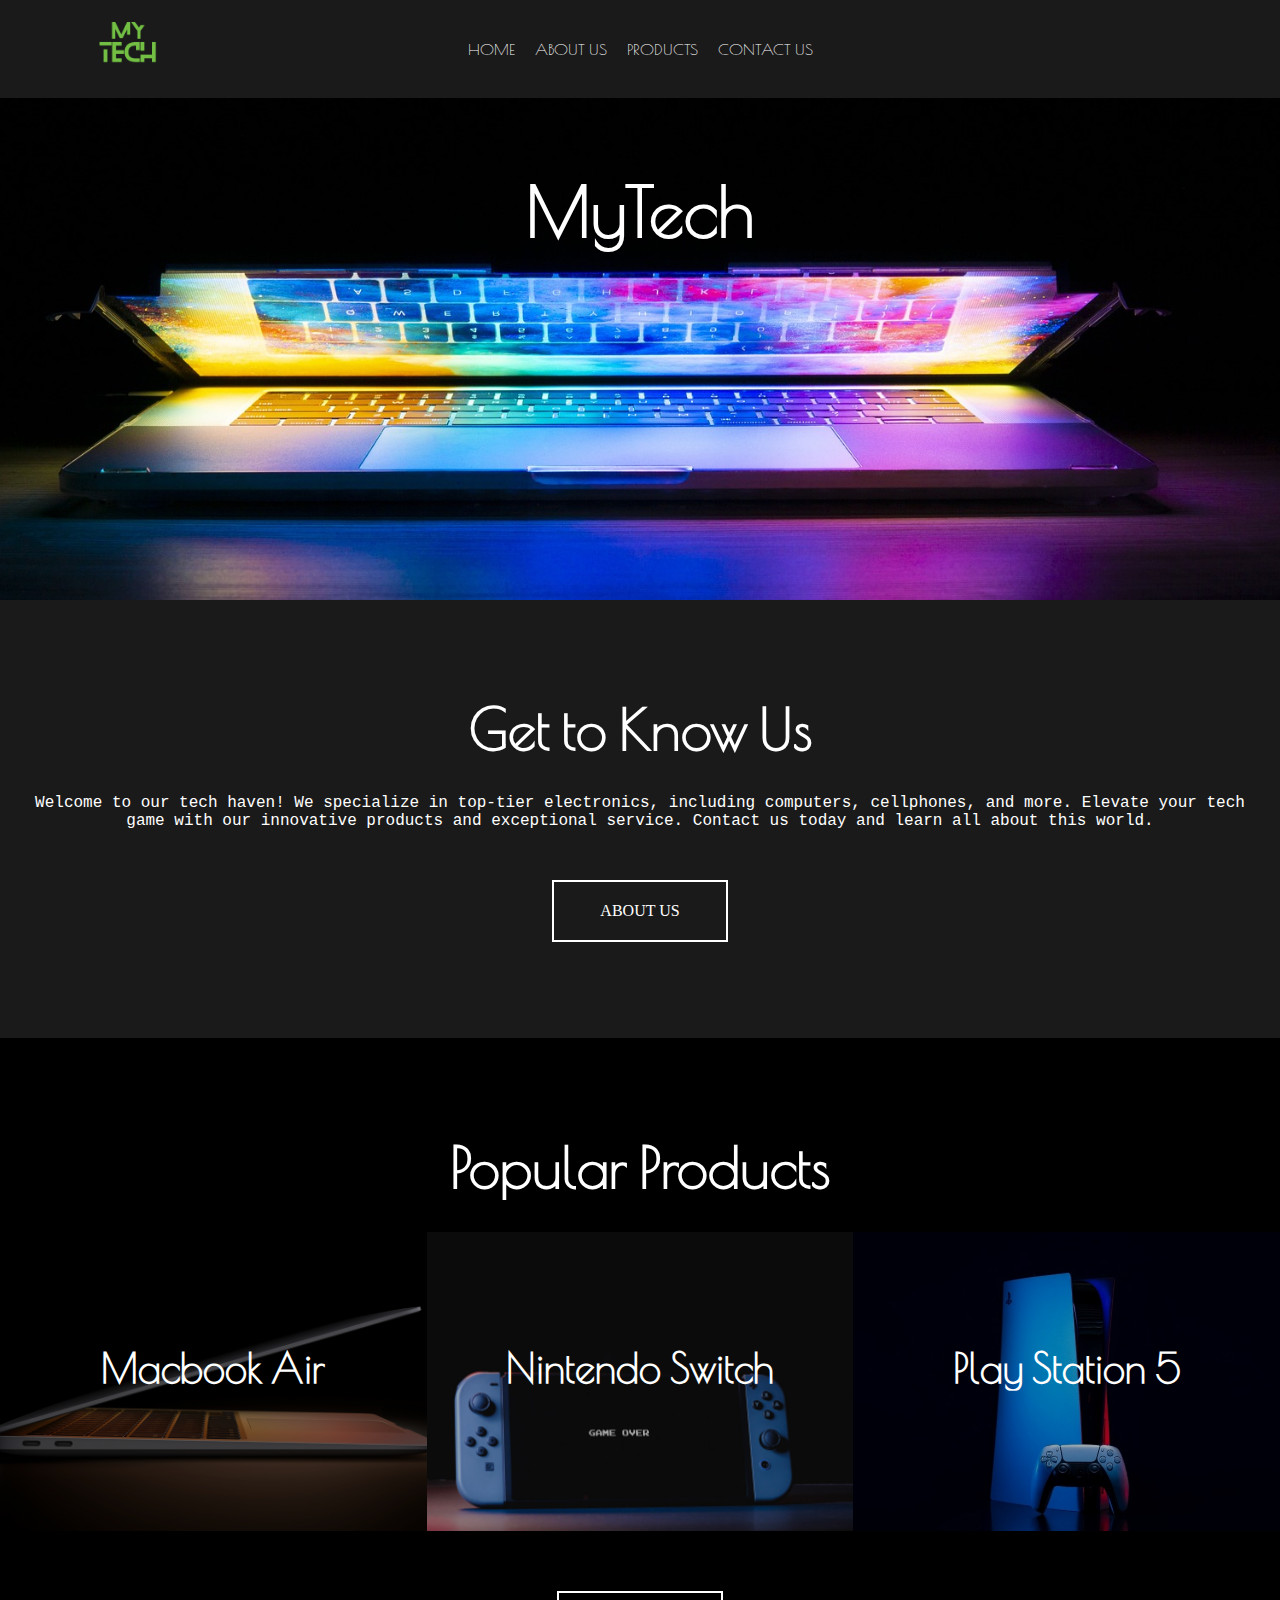
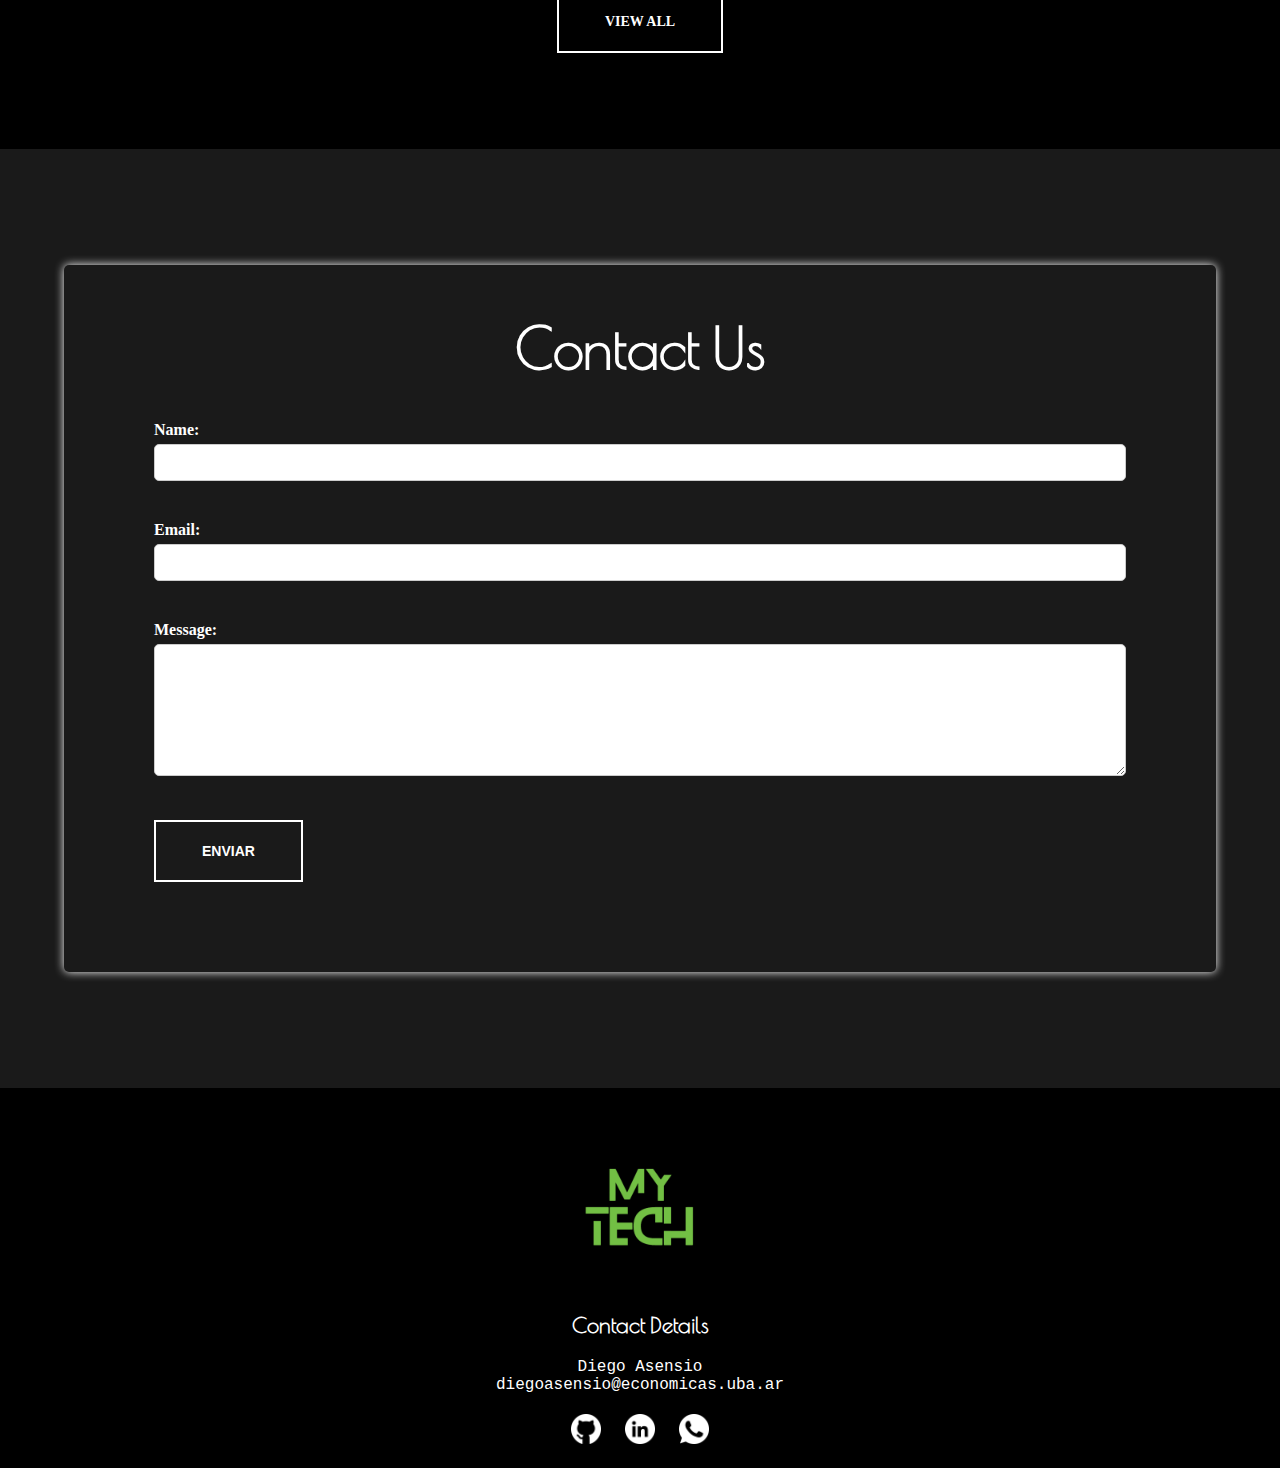
==== index.html @ 3afd3c51 "animation and favicon" ====
<!DOCTYPE html>
<html lang="en">
<head>
    <meta charset="UTF-8">
    <meta name="viewport" content="width=device-width, initial-scale=1.0">
    <link rel="preconnect" href="https://fonts.googleapis.com">
    <link rel="preconnect" href="https://fonts.gstatic.com" crossorigin>
    <link href="https://fonts.googleapis.com/css2?family=Poiret+One&display=swap" rel="stylesheet">
    <link rel="stylesheet" href="./css/style.css">
    <link rel="icon" type="image/png" href="./assets/favicon.png">
    <title>MyTech</title>
</head>
<body>
    <header>
        <nav>
            <a href="/index.html"><img class="logoMediaQueries" src="./assets/logo.png" alt="Logo"></a>
            <ul>
                <li><a href="/index.html">Home</a></li>
                <li><a href="./sections/about.html">About Us</a></li>
                <li><a href="./sections/products.html">Products</a></li>
                <li><a href="./sections/contact.html">Contact Us</a></li>
            </ul>
        </nav>
    </header>

    <section class="image-section">
        <div class="opening">
            <div class="center-block">
                <div class="container">
                    <div class="title">
                        <h1>MyTech</h1>
                    </div>
                </div>
            </div>
        </div>
    </section>

    <section class="boxed-text">
        <div class="vertical-paddings">
            <div class="container">
                <div class="title-group">
                    <h2>Get to Know Us</h2>
                </div>
                <div class="boxed-text__description">
                    <p>Welcome to our tech haven! We specialize in top-tier electronics, including computers, cellphones, and more. Elevate your tech game with our innovative products and exceptional service. Contact us today and learn all about this world.</p>
                </div>
                <div class="button-container">
                    <a href="./sections/about.html" class="button-style">About Us</a>
                </div>
            </div>
        </div>
    </section>

    <section class="products">        
        <div class="products-grid vertical-paddings">
          <div class="container">
            <div class="title-group">
              <h2>Popular Products</h2>
            </div>
          </div>
          <div class="items items-3 three-columns ">
            <div class="item">
                <a href="/products/notebook-mac" class="item-wrapper">
                  <div class="image-holder">
                    <img src="./assets/macbook-air.png" alt="Valley Stream" sizes="(max-width: 768px) 100vw, 50vw">
                  </div>
                  <div class="overlay"></div>
                  <div class="content-container">
                    <h3 class="product-name">Macbook Air</h3>
                    <div class="button-wrapper">
                      <span class="btn button-style">Learn More</span>
                    </div>
                  </div>
                </a>
              </div>
            <div class="item">
                <a href="/products/nintendo-switch" class="item-wrapper">
                    <div class="image-holder">
                        <img src="./assets/Nintendo-Switch.png" alt="Long Island" sizes="(max-width: 768px) 100vw, 50vw">
                    </div>
                    <div class="overlay"></div>
                        <div class="content-container">
                            <h3 class="product-name">Nintendo Switch</h3>
                            <div class="button-wrapper">
                                <span class="btn button-style">Learn More</span>
                        </div>
                    </div>
                </a>
            </div>
                  <div class="item">
                    <a href="/products/play-station-5" class="item-wrapper">
                      <div class="image-holder">
                        <img src="./assets/ps5.png" alt="Garden City" sizes="(max-width: 768px) 100vw, 50vw">
                      </div>
                      <div class="overlay"></div>
                      <div class="content-container">
                        <h3 class="product-name">Play Station 5</h3>
                        <div class="button-wrapper">
                          <span class="btn button-style">Learn More</span>
                        </div>
                      </div>
                    </a>
                  </div>
          </div>
            <div class="product-button-container">
                <a href="./sections/products.html" class="btn button-style">View All</a>
            </div>
        </div>
    </section>

    <section class="form">
      <div class="form-container">
        <h2>Contact Us</h2>
        <form action="#" method="post">
            <div class="form-group">
                <label for="nombre">Name:</label>
                <input type="text" id="nombre" name="nombre" required>
            </div>
            <div class="form-group">
                <label for="email">Email:</label>
                <input type="email" id="email" name="email" required>
            </div>
            <div class="form-group">
              <label for="message">Message:</label>
              <textarea id="msg" name="user_message"></textarea>
          </div>
            <div class="form-group">
                <input class="btn button-style" type="submit" value="Enviar">
            </div>
        </form>
      </div>
    </section>

    <footer class="footer">
      <img class="logo" src="./assets/logo.png" alt="Tu Logo">
      <h5>Contact Details</h5>
      <p>Diego Asensio</p>
      <p>diegoasensio@economicas.uba.ar</p>
      <div class="social-icons">
          <a href="https://github.com/DiegoAsensio" target="_blank"><img src="./assets/github-icon.png" alt="Github"></a>
          <a href="https://www.linkedin.com/in/diego-asensio/" target="_blank"><img src="./assets/linkedin-icon.png" alt="Linkedin"></a>
          <a href="https://wa.me/541165163397" target="_blank"><img src="./assets/whatsapp-icon.png" alt="Whatsapp"></a>
      </div>
    </footer>
</body>
</html>
---- css/style.css ----
* {
	margin: 0;
	padding: 0;
	box-sizing: border-box;
	list-style: none;
}

/*START - font styles*/
h1 {
	color: #fff;
	font-size: 70px;
	font-family: "Poiret One", cursive;
}

@media (max-width: 1024px) {
	h1 {
		font-size: 50px;
		line-height: 1.2;
	}
}

h2 {
	color: #fff;
	font-size: 56px;
	font-family: "Poiret One", cursive;
}

@media (max-width: 1024px) {
	h2 {
		font-size: 36px;
		line-height: 1.22;
	}
}

h3 {
	color: #fff;
	font-size: 40px;
	font-family: "Poiret One", cursive;
	text-transform: capitalize;
}

@media (max-width: 1024px) {
	h3 {
		font-size: 28px;
		line-height: 1.29;
	}
}

h5 {
	color: #fff;
	font-size: 22px;
	font-family: "Poiret One", cursive;
	text-transform: capitalize;
}

@media (max-width: 1024px) {
	h5 {
		font-size: 20px;
		line-height: 1.29;
	}
}

p {
	color: #fff;
	font-family: "Courier New", Courier, monospace;
	font-size: 16px;
}

a {
	text-transform: uppercase;
	text-decoration: none;
}
/*END*/

header {
	background: #1a1a1a;
	width: 100%;
	position: fixed;
	z-index: 100;
	padding: 30px 0 30px 0;
}

nav {
	display: flex;
	justify-content: center;
}

nav ul {
	list-style: none;
	overflow: hidden;
}

nav ul li {
	float: left;
	font-family: "Poiret One", cursive;
	font-size: 16px;
}
nav ul li a {
	display: block;
	padding: 10px;
	color: #fff;
	text-decoration: none;
}
nav ul li:hover {
	background: #72bf44;
}

.logoMediaQueries {
	width: 105px;
	height: 105px;
	border-radius: 100%;
	position: absolute;
	top: -10px;
	left: 10%;
	transform: translate(-50%, 0);
	z-index: 2;
}

.image-section {
	background-image: url(../assets/opening-image.png);
	display: block;
	background-size: cover;
	background-position: center;
	background-repeat: no-repeat;
}

.opening {
	min-height: 600px;
	position: relative;
	padding: 170px 0 30px 0;
}

.center-block {
	display: flex;
	flex: 1 0 auto;
	align-items: center;
	flex-direction: column;
	text-align: center;
}

.container {
	width: 100%;
	margin-left: auto;
	margin-right: auto;
	max-width: 1348px;
	padding-left: 24px;
	padding-right: 24px;
}

.title {
	max-width: 860px;
	text-align: center;
	margin: 0 auto 32px;
}

.boxed-text {
	background-color: #1a1a1a;
}

.vertical-paddings {
	padding-top: 96px;
	padding-bottom: 96px;
}

@media (max-width: 1024px) {
	.vertical-paddings {
		padding-top: 64px;
		padding-bottom: 64px;
	}
}

.container {
	width: 100%;
	margin-left: auto;
	margin-right: auto;
	max-width: 1348px;
	padding-left: 24px;
	padding-right: 24px;
}

.title-group {
	max-width: 860px;
	text-align: center;
	margin: 0 auto 32px;
}

@media (max-width: 767px) {
	.title-group {
		margin-bottom: 16px;
	}
}

.boxed-text__description {
	margin-bottom: 50px;
	text-align: center;
	animation-duration: 3s;
	animation-name: slidein;
}

@keyframes slidein {
	from {
		margin-left: 100%;
		width: 300%;
	}

	to {
		margin-left: 0%;
		width: 100%;
	}
}

.button-container {
	display: flex;
	justify-content: center;
}

.button-style {
	color: #fff;
	background-color: transparent;
	border: 2px solid #fff;
	padding: 20px 46px;
	&:hover {
		color: #72bf44;
		background-color: #fff;
		border: 2px solid #fff;
	}
}

.products {
	background-color: #000;
	position: relative;
	overflow-x: hidden;
}

.products-grid {
	text-align: center;
}

.products-grid .items {
	display: flex;
	flex-wrap: wrap;
}

.products-grid .items.three-columns .item {
	width: calc(100% / 3);
	overflow: hidden;
}

@media (max-width: 768px) {
	.products-grid .items.three-columns .item {
		width: 100%;
	}
}

.products-grid .items .item .item-wrapper {
	padding-bottom: 70%;
	position: relative;
	display: block;
}

.products-grid .items .item .item-wrapper .overlay {
	position: absolute;
	left: 0;
	right: 0;
	top: 0;
	bottom: 0;
	background-color: rgba(0, 0, 0, 0.3);
}

.products-grid .items .item .item-wrapper .image-holder {
	transition: all 0.4s ease-in-out;
	position: absolute;
	left: 0;
	right: 0;
	top: 0;
	bottom: 0;
	background: center no-repeat;
	background-size: cover;
	background-color: #eeeeee;
}

@media (min-width: 1025px) {
	.products-grid .items .item:hover .item-wrapper .image-holder {
		transform: scale(1.1);
	}
}

.products-grid .items .item .item-wrapper .image-holder img {
	position: absolute;
	width: 100%;
	height: 100%;
	top: 0;
	left: 0;
	object-fit: cover;
}

.products-grid .items .item .item-wrapper .content-container {
	color: #fff;
	position: absolute;
	left: 50%;
	top: 50%;
	transform: translate(-50%, -50%);
	max-width: 600px;
	width: 70%;
}

@media (max-width: 1024px) {
	.products-grid .items .item .item-wrapper .content-container {
		width: calc(100% - 40px);
	}
}

.products-grid .items .item h3 {
	margin-bottom: 1.666rem;
}

@media (max-width: 768px) {
	.products-grid .items .item h3 {
		margin-bottom: 0;
	}
}

.product-name {
	display: -webkit-box;
	-webkit-box-orient: vertical;
	overflow: hidden;
	text-overflow: ellipsis;
}

@media (min-width: 1025px) {
	.products-grid .items .item .item-wrapper .content-container .button-wrapper {
		max-height: 0;
		opacity: 0;
	}
}

@media (max-width: 1024px) {
	.products-grid .items .item .item-wrapper .content-container .button-wrapper {
		display: none;
	}
}

@media (min-width: 1025px) {
	.products-grid
		.items
		.item:hover
		.item-wrapper
		.content-container
		.button-wrapper {
		max-height: 90px;
		opacity: 1;
	}
}

.products-grid .items .item .item-wrapper .content-container .button-wrapper {
	transition: all linear 0.4s;
}

.btn {
	max-width: 100%;
	font-size: 14px;
	line-height: 1.3;
	border: 2px solid #fff;
	border-radius: 0;
	text-transform: uppercase;
	padding: 20px 46px;
	overflow: hidden;
	text-overflow: ellipsis;
	transition: all 0.3s;
	display: inline-block;
	text-decoration: none;
	text-align: center;
	white-space: nowrap;
	vertical-align: middle;
	touch-action: manipulation;
	cursor: pointer;
	user-select: none;
	background-image: none;
	font-weight: 600;
}

@media (max-width: 560px) {
	.btn {
		width: 90%;
	}
}

.product-button-container {
	padding-top: 60px;
}

.form {
	background-color: #1a1a1a;
	position: relative;
	overflow-x: hidden;
	padding: 96px 0 96px 0;
}

.form-container {
	max-width: 90%;
	margin: 20px auto;
	padding: 50px;
	border-radius: 5px;
	box-shadow: 0 0 10px #fff;
}

.form-container h2 {
	text-align: center;
}

.form-group {
	margin: 40px;
}

label {
	display: block;
	font-weight: bold;
	color: #fff;
	margin-bottom: 5px;
}

/* Estilo para campos de entrada de texto */
input[type="text"],
input[type="email"] {
	width: 100%;
	padding: 10px;
	border: 1px solid #ccc;
	border-radius: 5px;
}

textarea {
	width: 100%;
	padding: 50px;
	border: 1px solid #ccc;
	border-radius: 5px;
}

.footer {
	background-color: #000;
	color: #fff;
	text-align: center;
	padding: 20px 0;
}

.footer h5 {
	margin-bottom: 20px;
}

.logo {
	width: 200px;
	height: auto;
}

.social-icons {
	margin-top: 20px;
}

.social-icons a {
	margin: 0 10px;
	text-decoration: none;
	&:hover {
		box-shadow: 0 0 50px #fff;
	}
}

.social-icons img {
	width: 30px;
	height: auto;
}
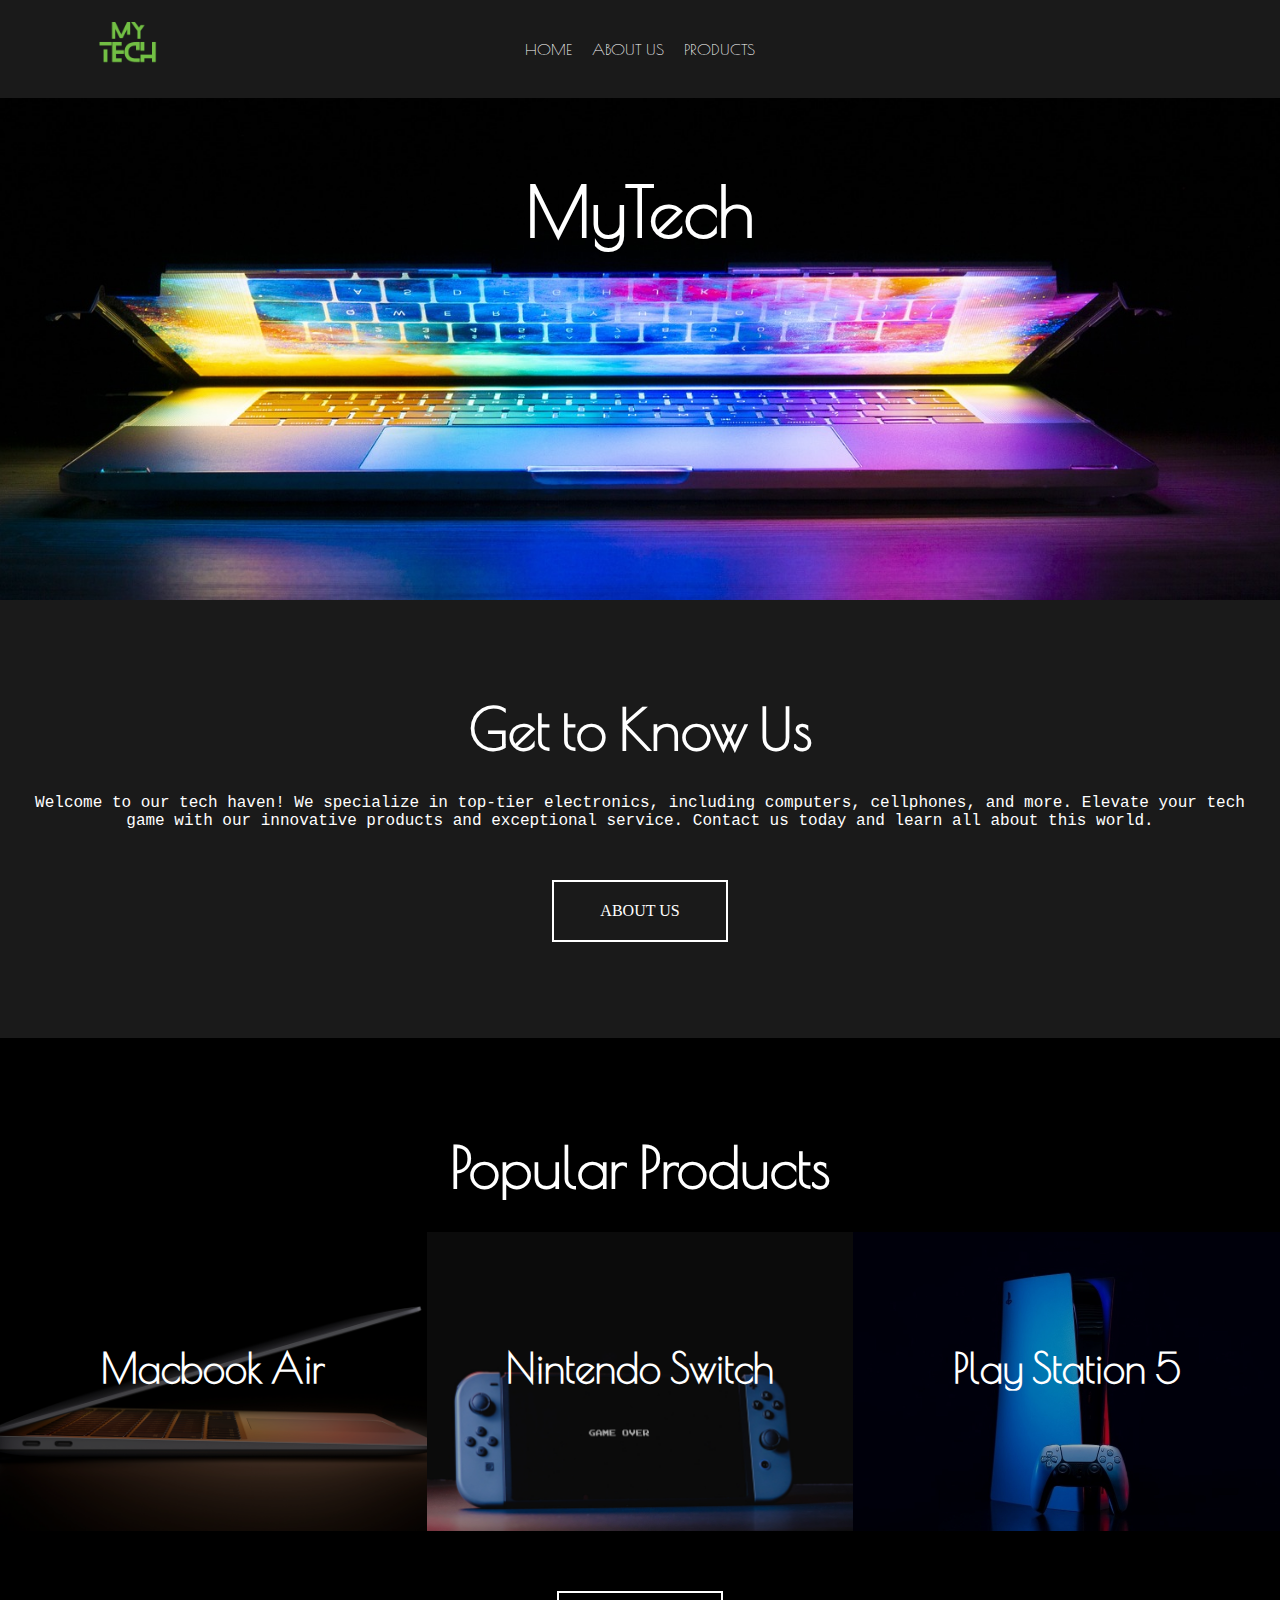
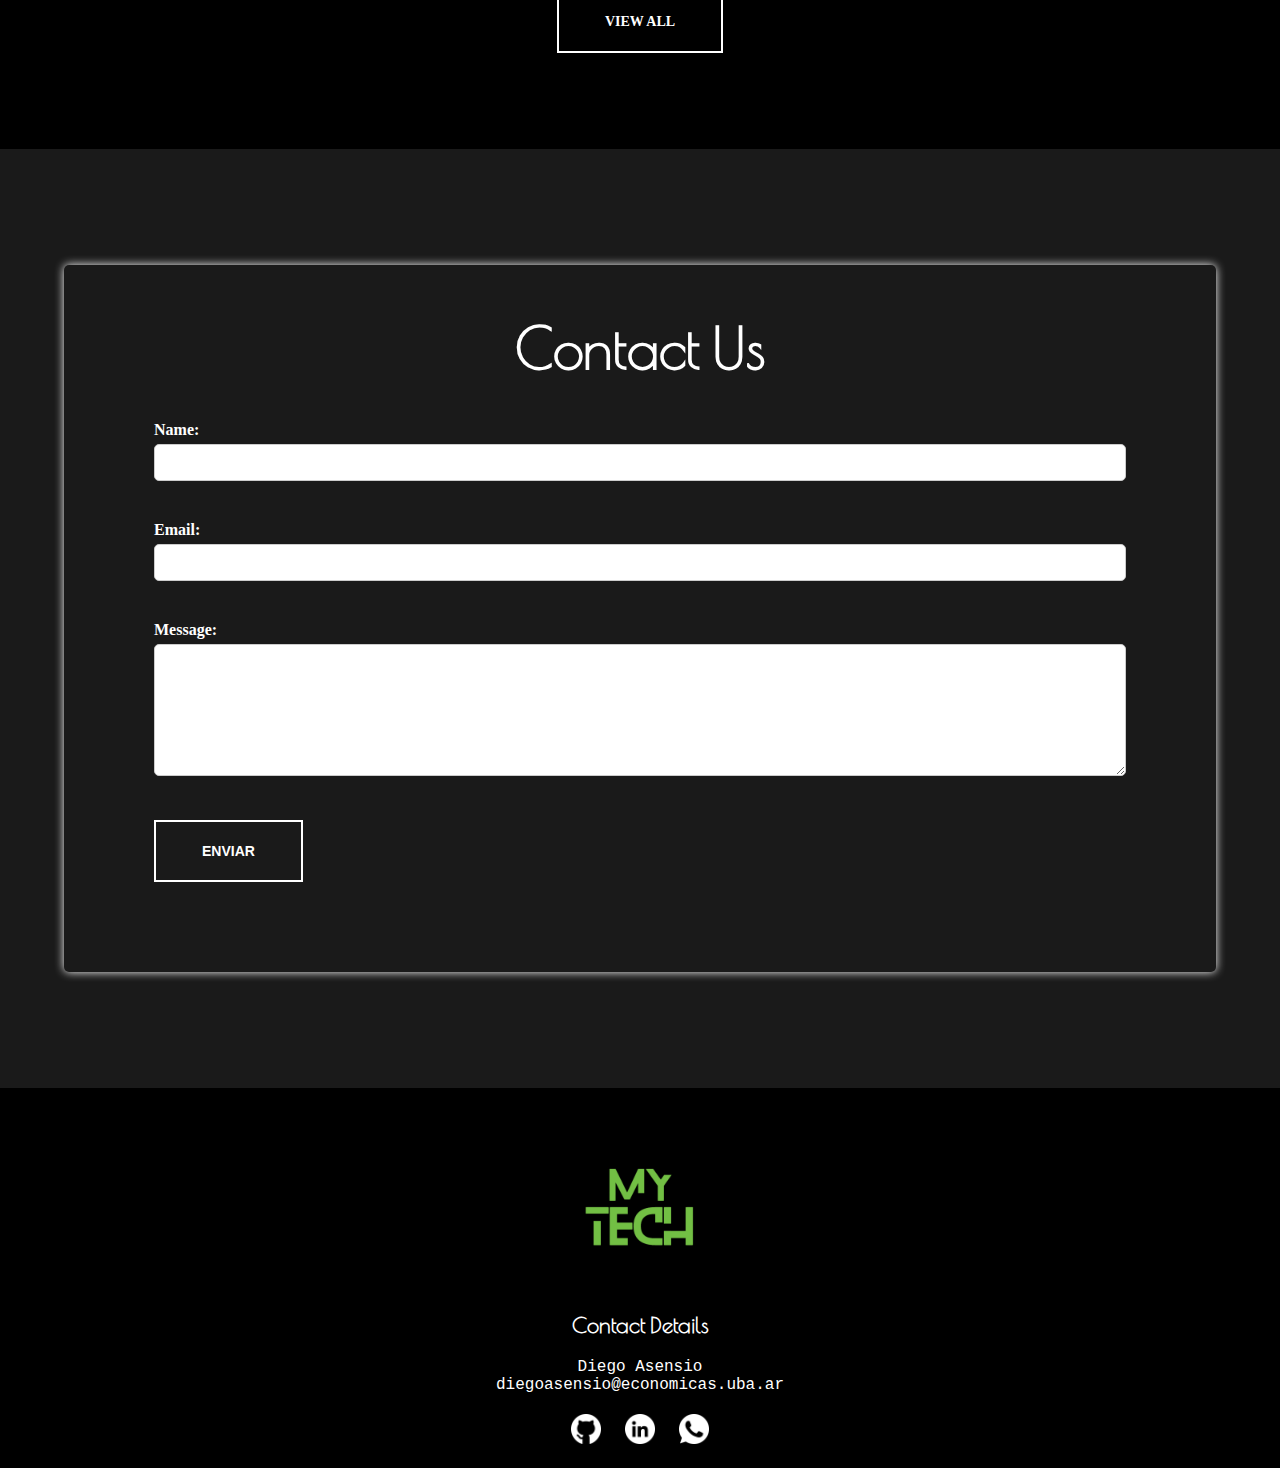
==== commit 003f9473: "add information on about page" ====
--- a/index.html
+++ b/index.html
@@ -18,7 +18,6 @@
                 <li><a href="/index.html">Home</a></li>
                 <li><a href="./sections/about.html">About Us</a></li>
                 <li><a href="./sections/products.html">Products</a></li>
-                <li><a href="./sections/contact.html">Contact Us</a></li>
             </ul>
         </nav>
     </header>
@@ -111,10 +110,10 @@
     <section class="form">
       <div class="form-container">
         <h2>Contact Us</h2>
-        <form action="#" method="post">
+        <form action="https://formsubmit.co/dieasensio@gmail.com" method="post">
             <div class="form-group">
-                <label for="nombre">Name:</label>
-                <input type="text" id="nombre" name="nombre" required>
+                <label for="to_name">Name:</label>
+                <input type="text" id="to_name" name="to_name" required>
             </div>
             <div class="form-group">
                 <label for="email">Email:</label>
@@ -122,7 +121,7 @@
             </div>
             <div class="form-group">
               <label for="message">Message:</label>
-              <textarea id="msg" name="user_message"></textarea>
+              <textarea type="text" id="message" name="message"></textarea>
           </div>
             <div class="form-group">
                 <input class="btn button-style" type="submit" value="Enviar">
--- a/css/style.css
+++ b/css/style.css
@@ -72,6 +72,7 @@
 }
 /*END*/
 
+/*START - header nav theme*/
 header {
 	background: #1a1a1a;
 	width: 100%;
@@ -88,6 +89,12 @@
 nav ul {
 	list-style: none;
 	overflow: hidden;
+}
+
+@media (max-width: 560px) {
+	nav ul {
+		padding-top: 50px;
+	}
 }
 
 nav ul li {
@@ -95,12 +102,20 @@
 	font-family: "Poiret One", cursive;
 	font-size: 16px;
 }
+
 nav ul li a {
 	display: block;
 	padding: 10px;
 	color: #fff;
 	text-decoration: none;
 }
+
+@media (max-width: 364px) {
+	nav ul li a {
+		font-size: 14px;
+	}
+}
+
 nav ul li:hover {
 	background: #72bf44;
 }
@@ -116,6 +131,14 @@
 	z-index: 2;
 }
 
+@media (max-width: 560px) {
+	.logoMediaQueries {
+		left: 50%;
+	}
+}
+/*END*/
+
+/*START - main sections*/
 .image-section {
 	background-image: url(../assets/opening-image.png);
 	display: block;
@@ -157,6 +180,7 @@
 	background-color: #1a1a1a;
 }
 
+/*global paddings*/
 .vertical-paddings {
 	padding-top: 96px;
 	padding-bottom: 96px;
@@ -168,6 +192,7 @@
 		padding-bottom: 64px;
 	}
 }
+/*END*/
 
 .container {
 	width: 100%;
@@ -195,18 +220,6 @@
 	text-align: center;
 	animation-duration: 3s;
 	animation-name: slidein;
-}
-
-@keyframes slidein {
-	from {
-		margin-left: 100%;
-		width: 300%;
-	}
-
-	to {
-		margin-left: 0%;
-		width: 100%;
-	}
 }
 
 .button-container {
@@ -356,6 +369,7 @@
 	transition: all linear 0.4s;
 }
 
+/*button theme*/
 .btn {
 	max-width: 100%;
 	font-size: 14px;
@@ -388,7 +402,9 @@
 .product-button-container {
 	padding-top: 60px;
 }
-
+/*END*/
+
+/*START - form theme*/
 .form {
 	background-color: #1a1a1a;
 	position: relative;
@@ -419,7 +435,7 @@
 	margin-bottom: 5px;
 }
 
-/* Estilo para campos de entrada de texto */
+/* text field theme */
 input[type="text"],
 input[type="email"] {
 	width: 100%;
@@ -434,7 +450,9 @@
 	border: 1px solid #ccc;
 	border-radius: 5px;
 }
-
+/*END*/
+
+/*START - footer theme*/
 .footer {
 	background-color: #000;
 	color: #fff;
@@ -467,3 +485,149 @@
 	width: 30px;
 	height: auto;
 }
+/*END*/
+
+/* About us page */
+.about-opening {
+	background-image: url(../assets/about.jpg);
+}
+
+.custom-intro {
+	position: relative;
+	display: flex;
+	width: 100%;
+	height: 600px;
+	justify-content: center;
+	align-items: center;
+	background-color: rgba(0, 0, 0, 0.4);
+}
+
+.custom-intro .container {
+	z-index: 1;
+	text-align: center;
+	max-width: 900px;
+}
+
+.custom-intro__title {
+	margin-bottom: 0px;
+	font-weight: 400;
+	margin-bottom: 24px;
+}
+
+/*hoverable image*/
+.hoverable-section--full-bleed {
+	padding-top: 0;
+	@media (min-width: 993px) {
+		padding-bottom: 0;
+	}
+}
+
+.full-bleed-container {
+	padding: 0;
+	background-color: #000;
+}
+
+@media (max-width: 1024px) {
+	.lp-vertical-paddings {
+		padding-bottom: 64px;
+	}
+}
+
+.hoverable-image {
+	display: flex;
+	@media (max-width: 992px) {
+		flex-direction: column;
+	}
+}
+
+.hoverable-image__img-col {
+	flex: 50%;
+	z-index: 1;
+}
+
+.full-bleed-container .hoverable-image__img-col > div {
+	max-height: none;
+}
+
+.hoverable-image__img-col > div {
+	width: 100%;
+	height: 100%;
+	position: relative;
+	padding-bottom: 79%;
+}
+
+.hoverable-image__img-col > div .main-image {
+	visibility: visible;
+	opacity: 1;
+}
+
+.hoverable-image__img-col > div img {
+	transition: visibility 5s, opacity 0.5s linear;
+	position: absolute;
+	object-fit: cover;
+	width: 100%;
+	height: 100%;
+}
+
+.redesign img {
+	border: 0;
+	vertical-align: middle;
+	page-break-inside: avoid;
+	max-width: 100%;
+}
+
+.full-bleed-container .hoverable-image__text-col {
+	padding: 69px;
+}
+
+.hoverable-image__text-col {
+	flex: 50%;
+	display: flex;
+	-webkit-box-align: center;
+	-ms-flex-align: center;
+	align-items: center;
+	@media (max-width: 992px) {
+		padding: 0;
+	}
+}
+
+.full-bleed-container .hoverable-image__text-col .lp-container {
+	position: absolute;
+	left: 50%;
+	transform: translateX(-50%);
+	@media (max-width: 992px) {
+		position: static;
+		transform: translateX(0);
+	}
+}
+
+.lp-container {
+	width: 100%;
+	padding-left: 50px;
+	padding-right: 50px;
+	margin-left: auto;
+	margin-right: auto;
+	max-width: 1400px;
+}
+
+.full-bleed-container .hoverable-image--straight .hoverable-image__text-wrap {
+	padding-left: calc(50% + 69px);
+	@media (max-width: 992px) {
+		padding-left: 0;
+	}
+}
+
+.lp-h2 {
+	margin-bottom: 16px;
+	@media (max-width: 992px) {
+		margin-bottom: 8px;
+	}
+}
+
+.hoverable-image__text-col .lp-text--subtitle {
+	max-width: 100%;
+}
+
+.hoverable-image__text-wrap p:last-child {
+	margin-bottom: 0;
+}
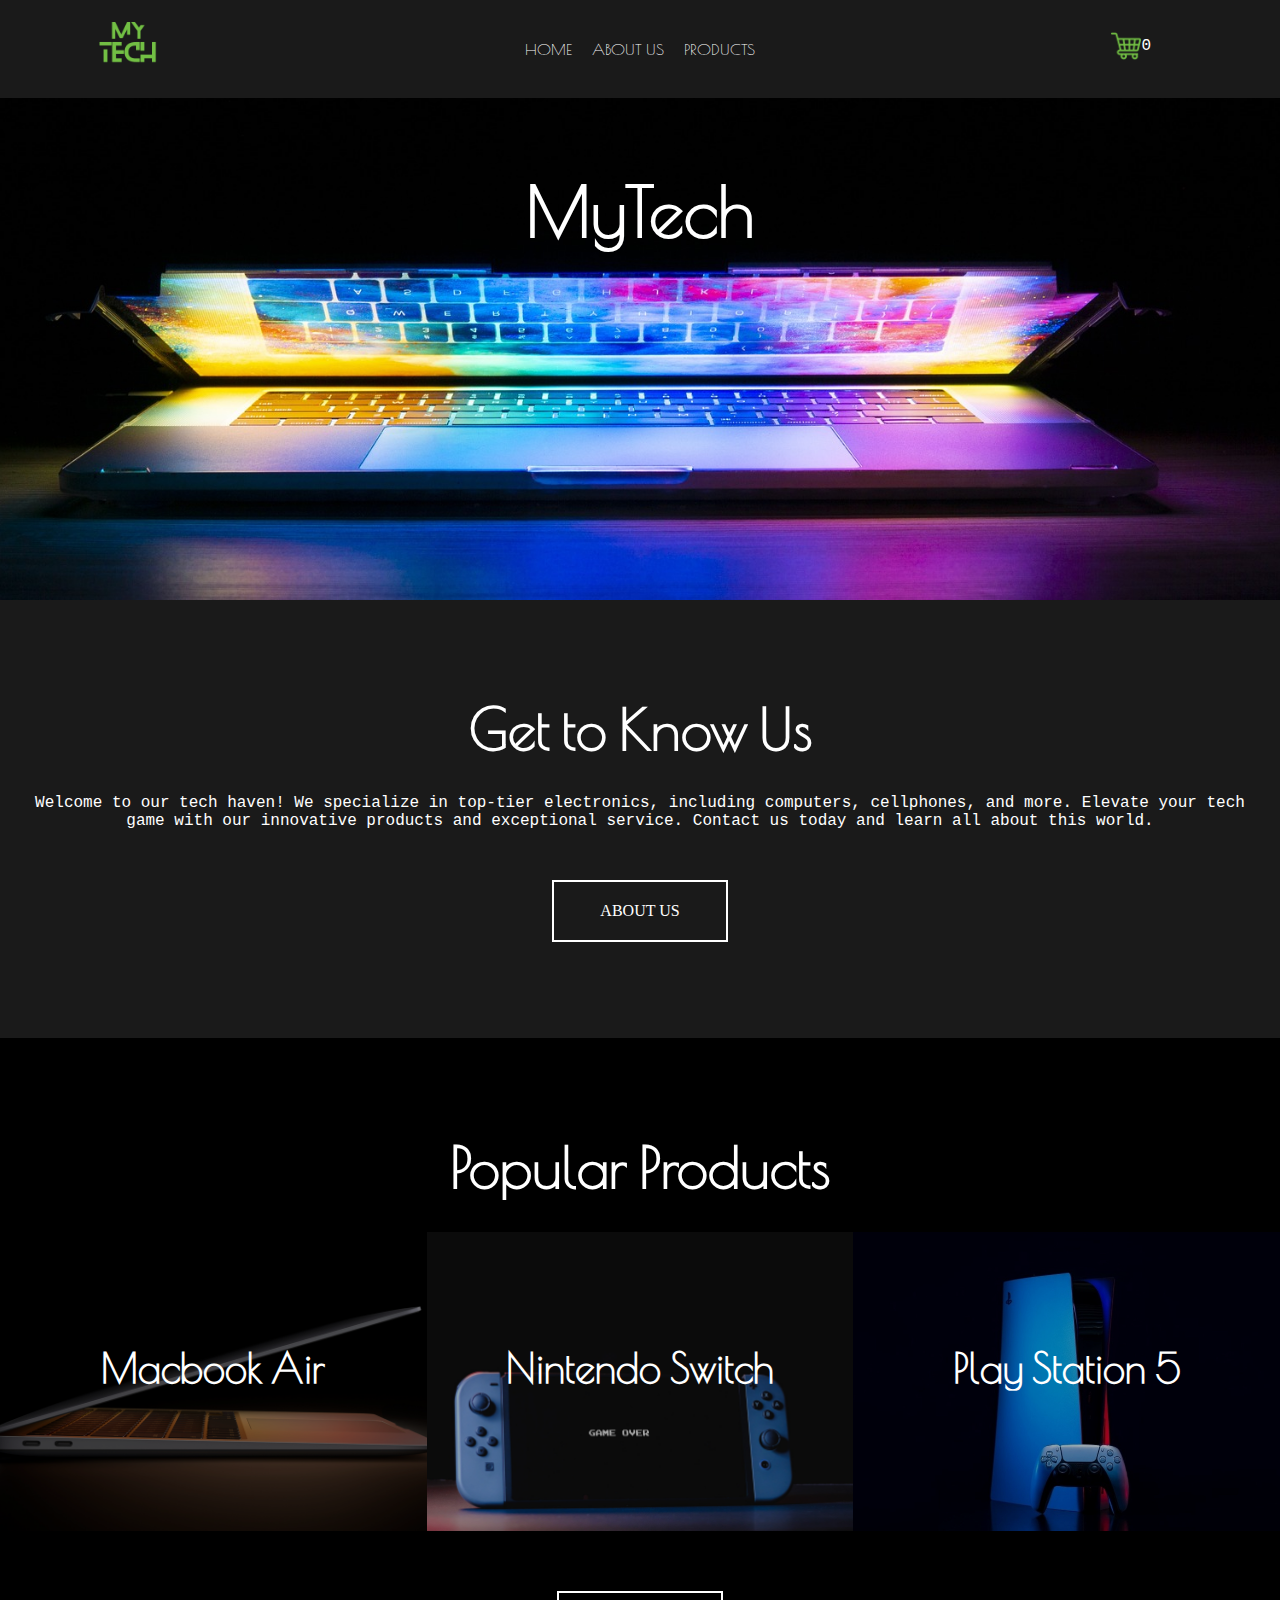
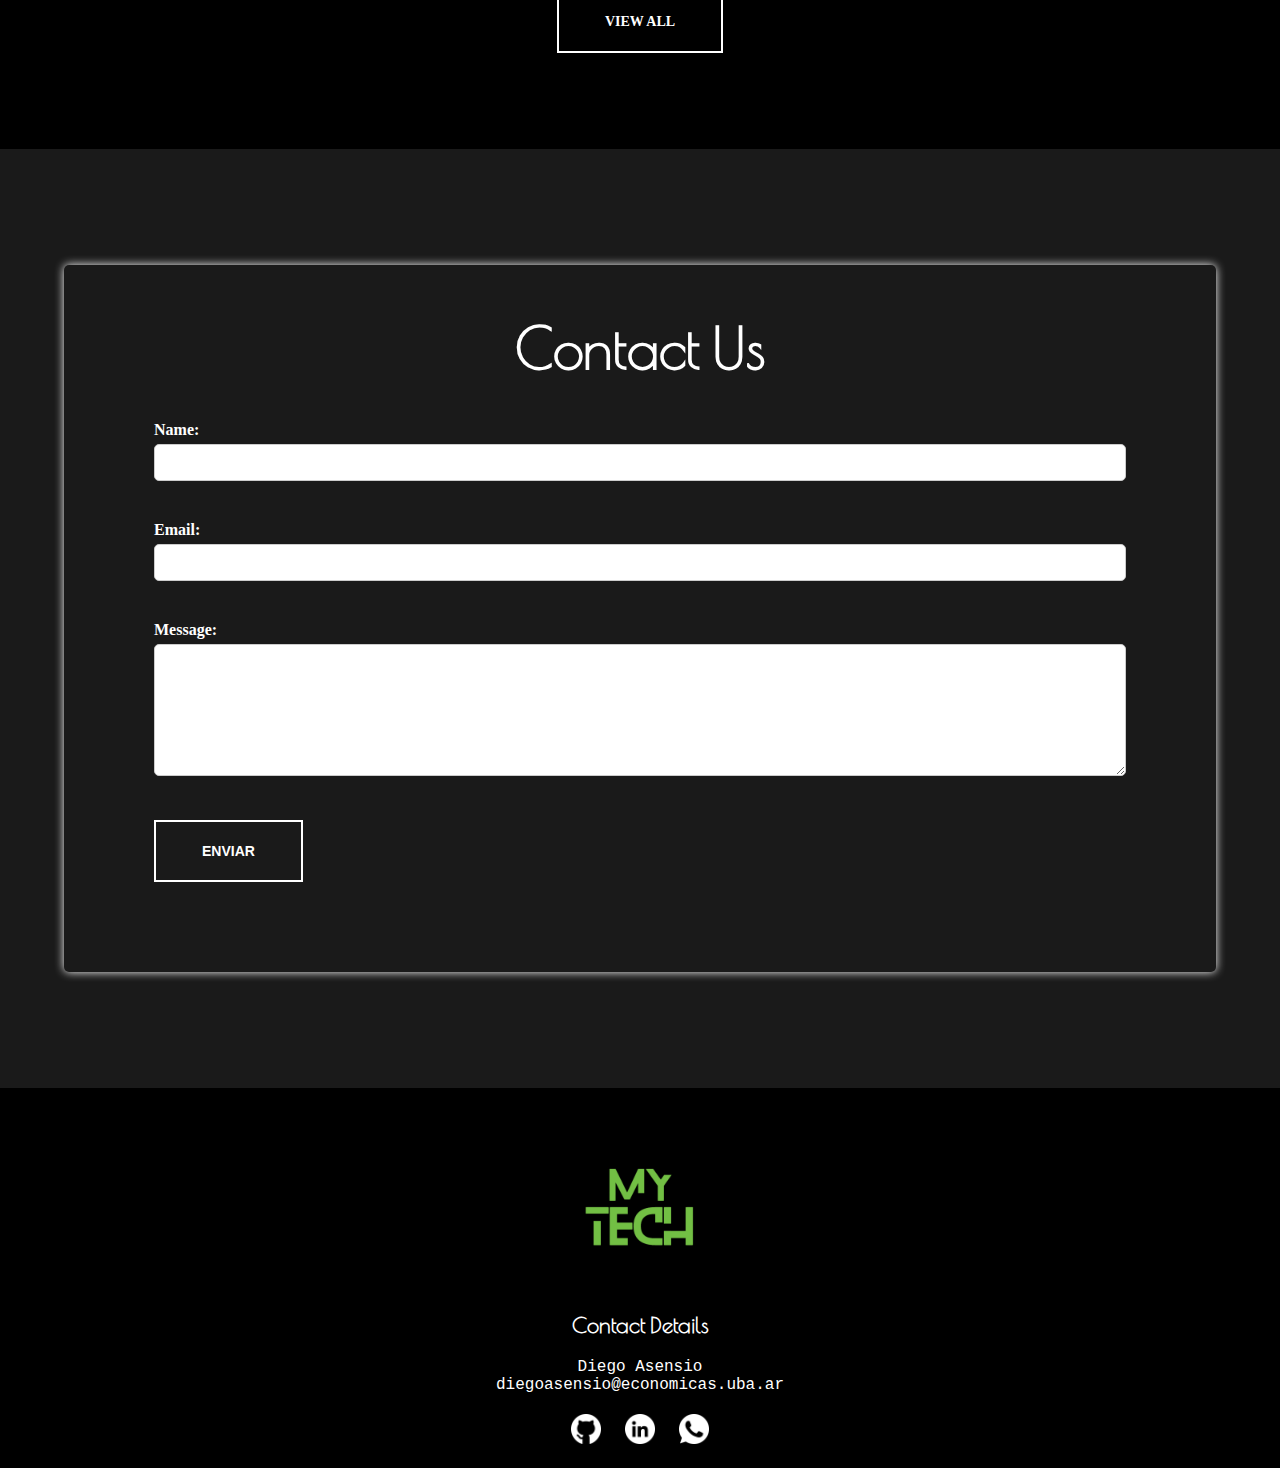
==== commit ab1a8c60: "add cart and e-commerce sections" ====
--- a/index.html
+++ b/index.html
@@ -8,7 +8,7 @@
     <link href="https://fonts.googleapis.com/css2?family=Poiret+One&display=swap" rel="stylesheet">
     <link rel="stylesheet" href="./css/style.css">
     <link rel="icon" type="image/png" href="./assets/favicon.png">
-    <title>MyTech</title>
+    <title>MyTech | Home</title>
 </head>
 <body>
     <header>
@@ -19,6 +19,10 @@
                 <li><a href="./sections/about.html">About Us</a></li>
                 <li><a href="./sections/products.html">Products</a></li>
             </ul>
+            <button type="button" class="cart-menu" onclick="openCartModal()">
+              <img src="./assets/carrito-compras.png" alt="carrito de compras">
+              <p id="cartItemCount">0</p>
+          </button>
         </nav>
     </header>
 
@@ -141,5 +145,6 @@
           <a href="https://wa.me/541165163397" target="_blank"><img src="./assets/whatsapp-icon.png" alt="Whatsapp"></a>
       </div>
     </footer>
-</body>
-</html>+
+    <script src="./js/script.js"> </script>
+</body>--- a/css/style.css
+++ b/css/style.css
@@ -135,6 +135,26 @@
 	.logoMediaQueries {
 		left: 50%;
 	}
+}
+
+.carrito {
+	width: 45px;
+	height: auto;
+	position: absolute;
+	right: 10%;
+}
+
+.cart-menu {
+	background-color: transparent;
+	display: flex;
+	border: 1px solid #1a1a1a;
+	align-items: center;
+	position: absolute;
+	right: 10%;
+}
+
+.cart-menu img {
+	height: 30px;
 }
 /*END*/
 
@@ -631,3 +651,122 @@
 .hoverable-image__text-wrap p:last-child {
 	margin-bottom: 0;
 }
+
+/* Products page */
+.products-container {
+	padding: 96px 0 96px 0;
+	background-color: #000;
+	box-shadow: 0 0 10px rgba(255, 255, 255, 0.1);
+}
+
+.main-products-container {
+	display: flex;
+	flex-wrap: wrap;
+	gap: 20px;
+}
+
+.product {
+	flex: 0 0 calc(33.33% - 20px);
+	border: 1px solid #ccc;
+	border-radius: 5px;
+	overflow: hidden;
+	transition: transform 0.3s ease;
+}
+
+.product:hover {
+	transform: scale(1.05);
+}
+
+.product img {
+	width: 100%;
+	height: auto;
+}
+
+.product-info {
+	padding: 10px;
+}
+
+.product-info h3 {
+	padding-bottom: 20px;
+}
+
+.product-info p {
+	padding-bottom: 20px;
+}
+
+.cart-container {
+	margin-top: 20px;
+	text-align: center; /* Center the cart items */
+}
+
+.cart-item {
+	display: inline-block;
+	border: 1px solid #ccc;
+	padding: 10px;
+	margin: 10px;
+	border-radius: 5px;
+	overflow: hidden;
+	width: 200px;
+}
+
+/* Modal styles */
+.modal {
+	display: none;
+	position: fixed;
+	z-index: 1;
+	left: 0;
+	top: 0;
+	width: 100%;
+	height: 100%;
+	overflow: auto;
+	background-color: rgba(0, 0, 0, 0.5);
+}
+
+.modal-content {
+	background-color: #000;
+	color: #fff;
+	margin: 15% auto;
+	padding: 20px;
+	border: 1px solid #888;
+	width: 80%;
+}
+
+.close {
+	color: #aaa;
+	float: right;
+	font-size: 28px;
+	font-weight: bold;
+}
+
+.close:hover,
+.close:focus {
+	color: #72bf44;
+	text-decoration: none;
+	cursor: pointer;
+}
+
+/* Increase size and add spacing to cart items in the modal */
+.cart-item {
+	margin-bottom: 50px;
+	padding: 10px;
+	border: 1px solid #ddd;
+	border-radius: 5px;
+}
+
+/* Increase size and add spacing to product cards */
+.product {
+	margin-bottom: 20px;
+	padding: 20px;
+	border: 1px solid #ddd;
+	border-radius: 10px;
+}
+
+/* Add styling for the message when the cart is empty */
+#cart p {
+	margin-bottom: 10px;
+}
+
+/* Add spacing to the top of the modal content */
+.modal-content {
+	padding-top: 20px;
+}
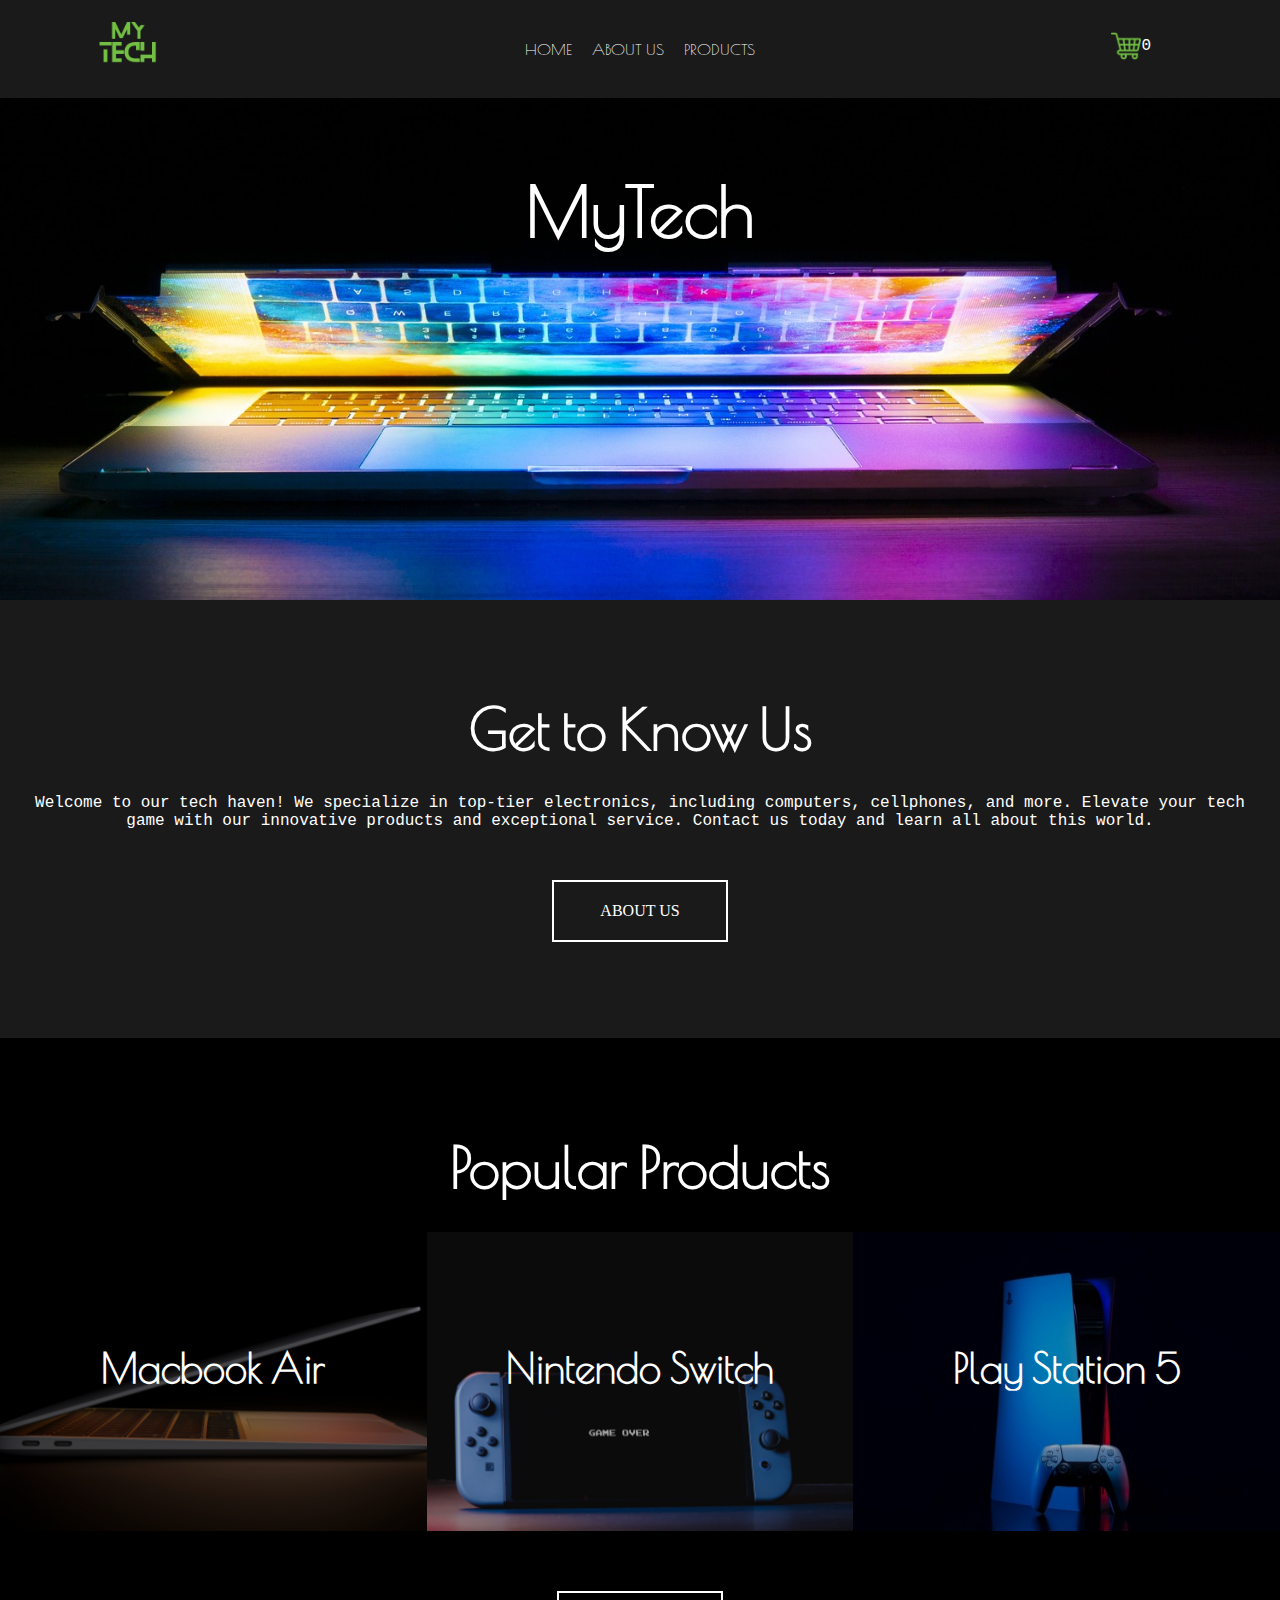
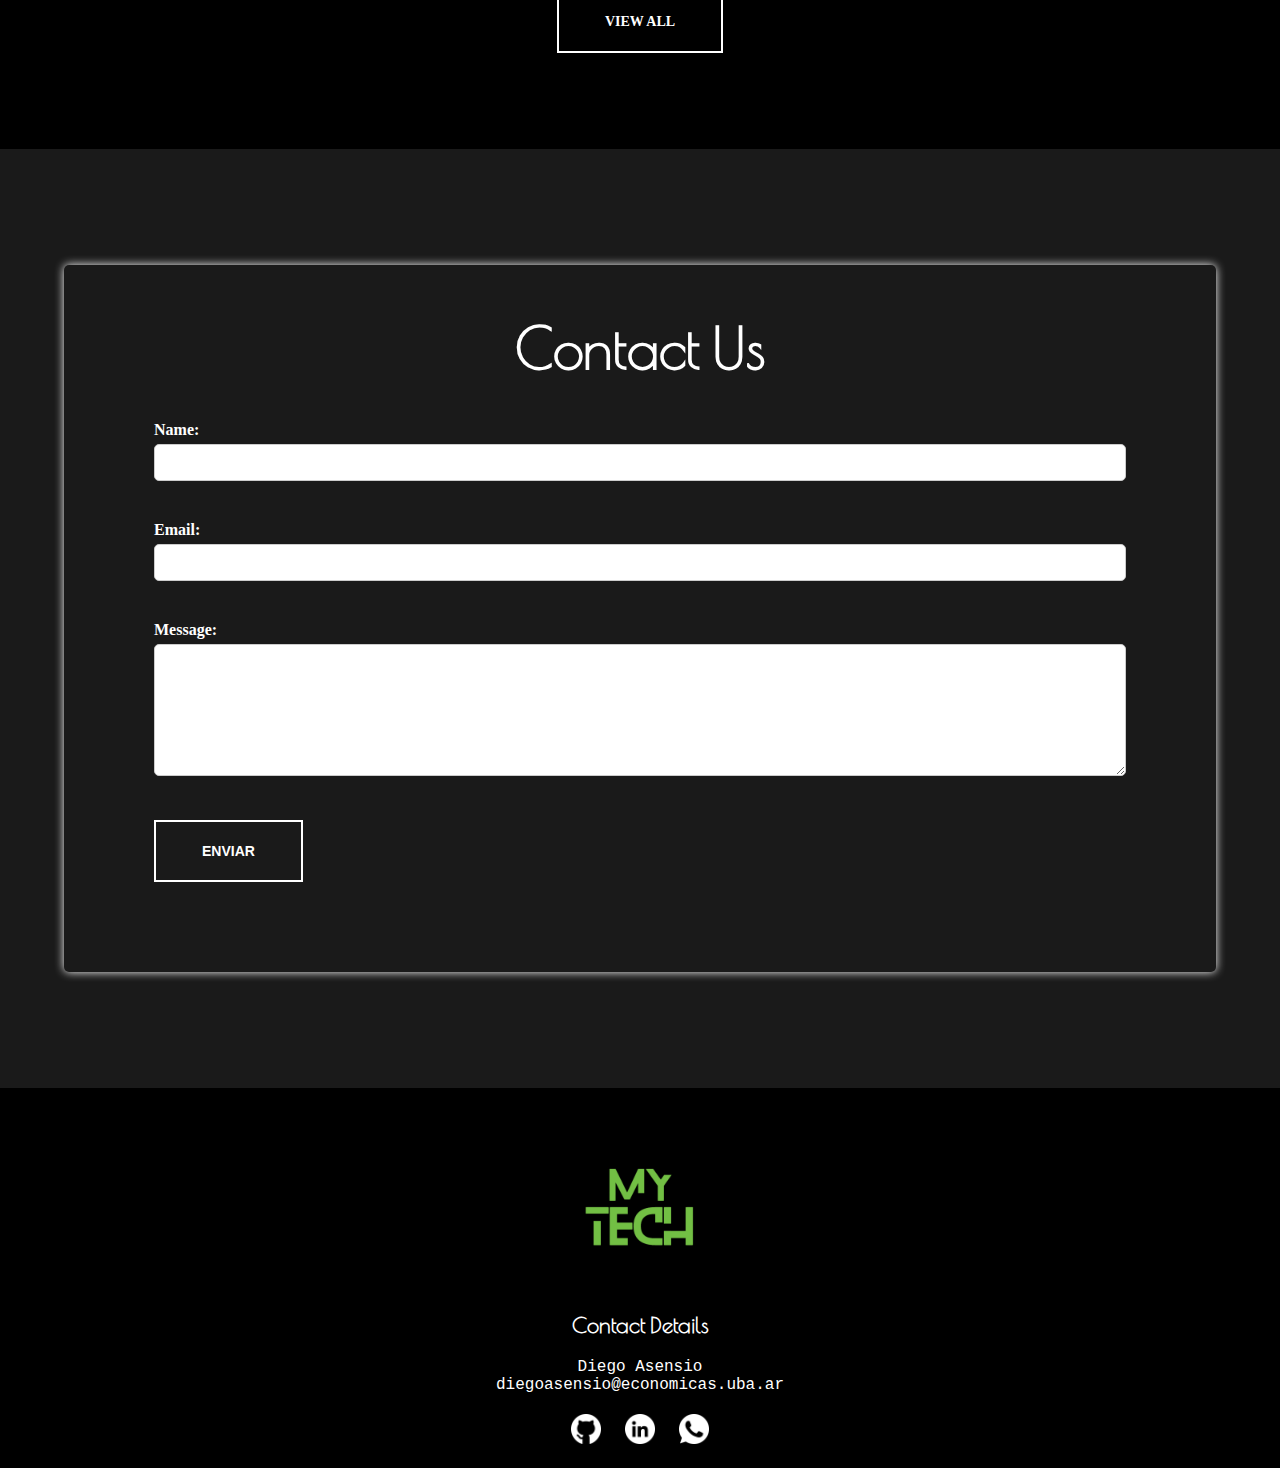
==== commit 173e6fd5: "make the products page responsive" ====
--- a/index.html
+++ b/index.html
@@ -70,9 +70,6 @@
                   <div class="overlay"></div>
                   <div class="content-container">
                     <h3 class="product-name">Macbook Air</h3>
-                    <div class="button-wrapper">
-                      <span class="btn button-style">Learn More</span>
-                    </div>
                   </div>
                 </a>
               </div>
@@ -84,9 +81,6 @@
                     <div class="overlay"></div>
                         <div class="content-container">
                             <h3 class="product-name">Nintendo Switch</h3>
-                            <div class="button-wrapper">
-                                <span class="btn button-style">Learn More</span>
-                        </div>
                     </div>
                 </a>
             </div>
@@ -98,9 +92,6 @@
                       <div class="overlay"></div>
                       <div class="content-container">
                         <h3 class="product-name">Play Station 5</h3>
-                        <div class="button-wrapper">
-                          <span class="btn button-style">Learn More</span>
-                        </div>
                       </div>
                     </a>
                   </div>
@@ -113,26 +104,26 @@
 
     <section class="form">
       <div class="form-container">
-        <h2>Contact Us</h2>
-        <form action="https://formsubmit.co/dieasensio@gmail.com" method="post">
-            <div class="form-group">
-                <label for="to_name">Name:</label>
-                <input type="text" id="to_name" name="to_name" required>
-            </div>
-            <div class="form-group">
-                <label for="email">Email:</label>
-                <input type="email" id="email" name="email" required>
-            </div>
-            <div class="form-group">
-              <label for="message">Message:</label>
-              <textarea type="text" id="message" name="message"></textarea>
-          </div>
-            <div class="form-group">
-                <input class="btn button-style" type="submit" value="Enviar">
-            </div>
-        </form>
+          <h2>Contact Us</h2>
+          <form id="contactForm">
+              <div class="form-group">
+                  <label for="to_name">Name:</label>
+                  <input type="text" id="to_name" name="to_name" required>
+              </div>
+              <div class="form-group">
+                  <label for="email">Email:</label>
+                  <input type="email" id="email" name="email" required>
+              </div>
+              <div class="form-group">
+                  <label for="message">Message:</label>
+                  <textarea id="message" name="message"></textarea>
+              </div>
+              <div class="form-group">
+                  <input class="btn button-style" type="submit" value="Enviar">
+              </div>
+          </form>
       </div>
-    </section>
+  </section>
 
     <footer class="footer">
       <img class="logo" src="./assets/logo.png" alt="Tu Logo">
--- a/css/style.css
+++ b/css/style.css
@@ -361,32 +361,10 @@
 }
 
 @media (min-width: 1025px) {
-	.products-grid .items .item .item-wrapper .content-container .button-wrapper {
-		max-height: 0;
-		opacity: 0;
-	}
-}
-
-@media (max-width: 1024px) {
-	.products-grid .items .item .item-wrapper .content-container .button-wrapper {
-		display: none;
-	}
-}
-
-@media (min-width: 1025px) {
-	.products-grid
-		.items
-		.item:hover
-		.item-wrapper
-		.content-container
-		.button-wrapper {
+	.products-grid .items .item:hover .item-wrapper .content-container {
 		max-height: 90px;
 		opacity: 1;
 	}
-}
-
-.products-grid .items .item .item-wrapper .content-container .button-wrapper {
-	transition: all linear 0.4s;
 }
 
 /*button theme*/
@@ -653,8 +631,12 @@
 }
 
 /* Products page */
+.products-opening {
+	background-image: url(../assets/products-opening.png);
+}
+
 .products-container {
-	padding: 96px 0 96px 0;
+	padding: 96px 0 0 0;
 	background-color: #000;
 	box-shadow: 0 0 10px rgba(255, 255, 255, 0.1);
 }
@@ -770,3 +752,37 @@
 .modal-content {
 	padding-top: 20px;
 }
+
+/* Responsive products page */
+
+@media only screen and (max-width: 768px) {
+	.main-products-container {
+		flex-direction: column; /* Display products in a single column */
+		align-items: center; /* Center items */
+	}
+
+	.product {
+		flex: 0 0 100%; /* Products take full width */
+		margin-bottom: 20px; /* Spacing between products */
+	}
+
+	.cart-item {
+		width: 100%; /* Cart items take full width */
+		margin-bottom: 10px;
+	}
+
+	.modal-content {
+		width: 90%; /* Adjust modal width for smaller screens */
+		margin: 15% auto; /* Center modal on smaller screens */
+		position: absolute;
+		top: 50%;
+		left: 50%;
+		transform: translate(-50%, -50%);
+	}
+}
+
+@media only screen and (max-width: 600px) {
+	.modal-content {
+		width: 90%; /* Adjust modal width for smaller screens */
+	}
+}
